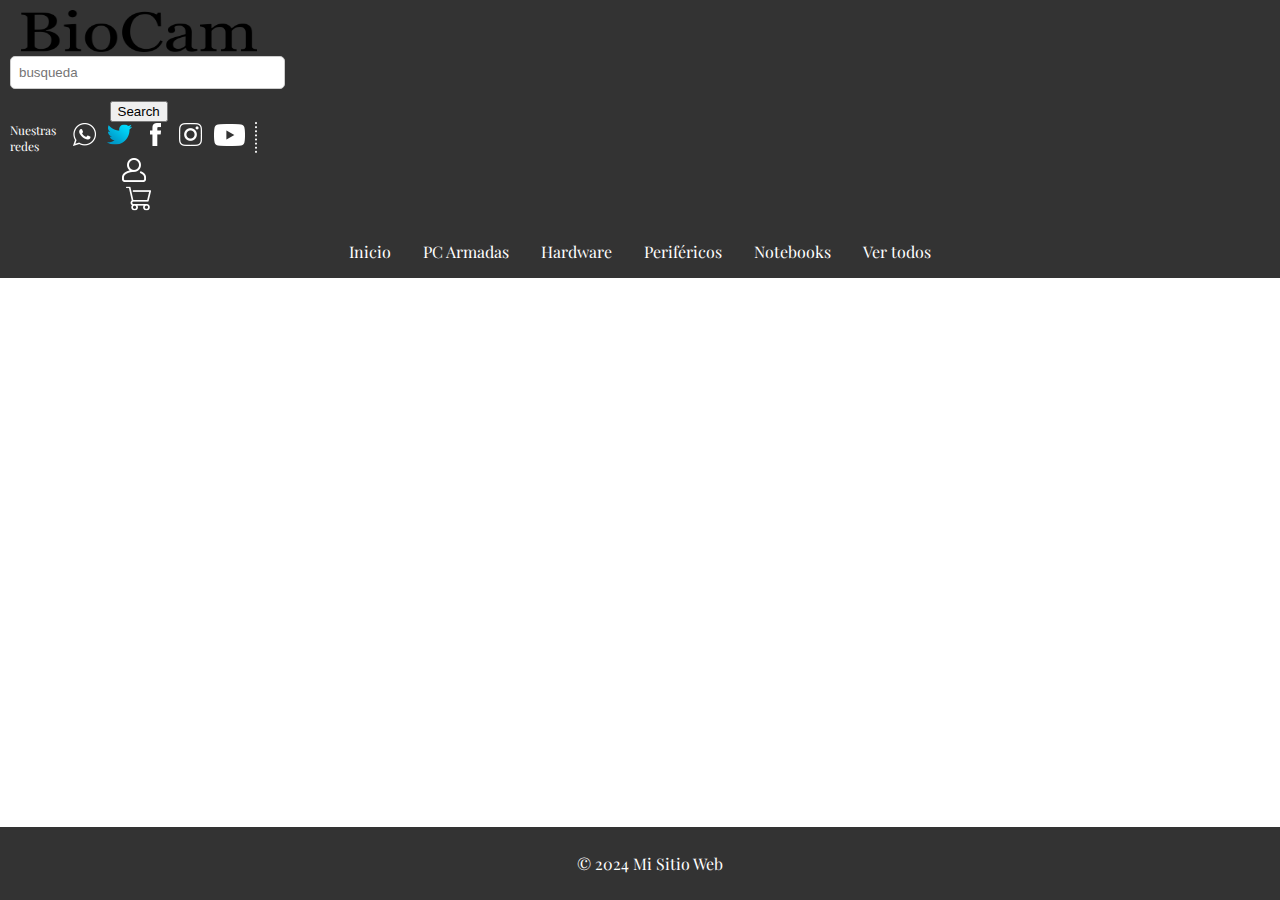
==== index.html @ 02efd2b5 "Merge branch 'main' into dev-dami" ====
<!DOCTYPE html>
<html lang="es">
<head>
    <meta charset="UTF-8">
    <meta name="viewport" content="width=device-width, initial-scale=1.0">
    <title>Inicio - Mi Sitio Web</title>
    <link rel="stylesheet" href="css/styles.css">
    <link rel="preconnect" href="https://fonts.googleapis.com">
    <link rel="preconnect" href="https://fonts.gstatic.com" crossorigin>
    <link href="https://fonts.googleapis.com/css2?family=Playfair+Display:ital,wght@0,400..900;1,400..900&display=swap" rel="stylesheet">
</head>
<body>
    <header id="mainheader">

        <div id="areas">
            <div id="area-logo">
                <a href="">
                    <img src="img/biocam_logo.png" alt="" width="236" height="42">
                </a>
            </div>
            <div id="area-search">
                <form action="">
                    <input type="text" name="searchinput" id="searchinput" placeholder="busqueda">
                    <button type="submit" id="btnsub">Search</button>
                </form>                
            </div>
            <div id="area-items">
                <div id="area-redes">
                    <div class="info">Nuestras redes</div>
                    <div class="btn-redes">
                        <a href="">
                            <img src="img/icn-nav-whatsapp.png" alt="">
                        </a>
                    </div>
                    <div class="btn-redes">
                        <a href="">
                            <img src="img/icn-nav-twitter.png" alt="">
                        </a>
                    </div>
                    <div class="btn-redes">
                        <a href="">
                            <img src="img/icn-nav-facebook.png" alt="">
                        </a>
                    </div>
                    <div class="btn-redes">
                        <a href="">
                            <img src="img/icn-nav-instagram.png" alt="">
                        </a>
                    </div>
                    <div class="btn-redes">
                        <a href="">
                            <img src="img/icn-nav-youtube.png" alt="">
                        </a>
                    </div>
                    <div class="btn-sep">
                        <img src="img/icn-nav-separador.png" alt="">
                    </div>
                </div>
                <div id="area-users">
                    <a href="">
                        <img src="img/icn-nav-user.png" alt="">
                    </a>
                </div>
                <div id="area-cart">
                    <a href="">
                        <img src="img/icn-nav-cart.png" alt="">
                    </a>
                </div>
            </div>
        </div>

    </header>

    <nav class="topnav">
        <li class="navItems"><a href="index.html">Inicio</a></li>
        <li class="navItems"><a href="/sitio/pc-armadas.html">PC Armadas</a></li>
        <li class="navItems"><a href="/sitio/hardware.html">Hardware</a></li>
        <li class="navItems"><a href="/sitio/perifericos.html">Periféricos</a></li>
        <li class="navItems"><a href="/sitio/notebooks.html">Notebooks</a></li>
        <li class="navItems"><a href="/sitio/ver-todos.html">Ver todos</a></li>
    </nav>

    <footer>
        <section>
            <p>&copy; 2024 Mi Sitio Web</p>
        </section>
    </footer>
    <script src="js/login.js" defer></script> <!-- Script para cargar el formulario de inicio de sesión -->
</body>
</html>
---- css/styles.css ----
/* Estilos generales */
body {
    font-family: 'Playfair Display', sans-serif;
    margin: 0;
    padding: 0;
    display: flex;
    flex-direction: column;
    min-height: 100vh;
}

/* Estilos navegacion */

.topnav {
    display: flex;
    background-color: #333;
    justify-content: center;
}

.navItems {
    list-style-type: none;
    padding: 1rem;    
}

.navItems:hover {
    background-color: #555;
}

.navItems a:link {
    color: #fff;
    text-decoration: none;
}

.navItems a:visited{
    color: #fff;
}

/* Estilos header */

#mainheader {
    display: flex;
    background-color: #333;
    color: #fff;
    padding: 10px;
    text-align: center;
}

header h1 {
    margin: 0;
}

nav ul {
    list-style-type: none;
    margin: 0;
    padding: 0;
    display: flex;
    justify-content: center;
    gap: 10px;
}

nav ul li {
    margin: 0;
}

nav ul li a {
    color: #fff;
    text-decoration: none;
}

main {
    display: flex;
    flex-direction: column;
    align-items: center;
    padding: 20px;
    text-align: center;
    flex: 1;
}

#loginForm {
    max-width: 400px;
    width: 100%;
    margin-top: 20px;
    padding: 20px;
    border: 1px solid #ccc;
    border-radius: 5px;
}

#area-redes {
    display: flex;
    justify-content: space-between;
    /* border: solid white 2px; */
}

#area-users {
    padding-right: 10px;
}

.info {
    font-size: 12px;
    width: 20%;
    text-align: left;
    padding: 0 5px 0 0;
}

.btn-redes {
    align-items: center;
    padding-right: 5px;
}

.btn-sep {
    padding-right: 10px;
}

/* Estilos footer */

footer {
    background-color: #333;
    color: #fff;
    text-align: center;
    padding: 10px;
    position: absolute;
    bottom: 0;
    width: 100%;
}

footer section {
    margin: 0 auto;
}

/* Estilos específicos para los formularios */
form {
    max-width: 500px;
    margin: 0 auto;
}

label {
    display: block;
    margin-bottom: 5px;
}

input[type="text"],
input[type="email"],
textarea {
    width: 100%;
    padding: 8px;
    margin-bottom: 10px;
    border: 1px solid #ccc;
    border-radius: 5px;
}

select {
    width: 100%;
    padding: 8px;
    margin-bottom: 10px;
    border: 1px solid #ccc;
    border-radius: 5px;
}

input[type="submit"] {
    background-color: #333;
    color: #fff;
    border: none;
    padding: 10px 20px;
    border-radius: 5px;
    cursor: pointer;
}

input[type="submit"]:hover {
    background-color: #555;
}

/* Media Queries */

/* Para tablets (max-width: 768px) */
@media (max-width: 768px) {
    nav ul {
        flex-direction: column;
        align-items: center;
    }

    nav ul li {
        margin-bottom: 10px;
    }

    footer section {
        float: none;
        text-align: center;
    }
}

/* Para dispositivos móviles (max-width: 480px) */
@media (max-width: 480px) {
    header h1 {
        font-size: 1.5em;
    }

    nav ul {
        flex-direction: column;
        align-items: center;
    }

    nav ul li {
        margin-bottom: 5px;
    }

    main {
        padding: 10px;
    }

    #loginForm {
        padding: 10px;
    }

    footer {
        padding: 5px;
    }
}

/* Para escritorios y pantallas más grandes (min-width: 769px) */
@media (min-width: 769px) {
    main {
        padding: 30px;
    }

    section {
        margin-bottom: 3rem;
    }
}
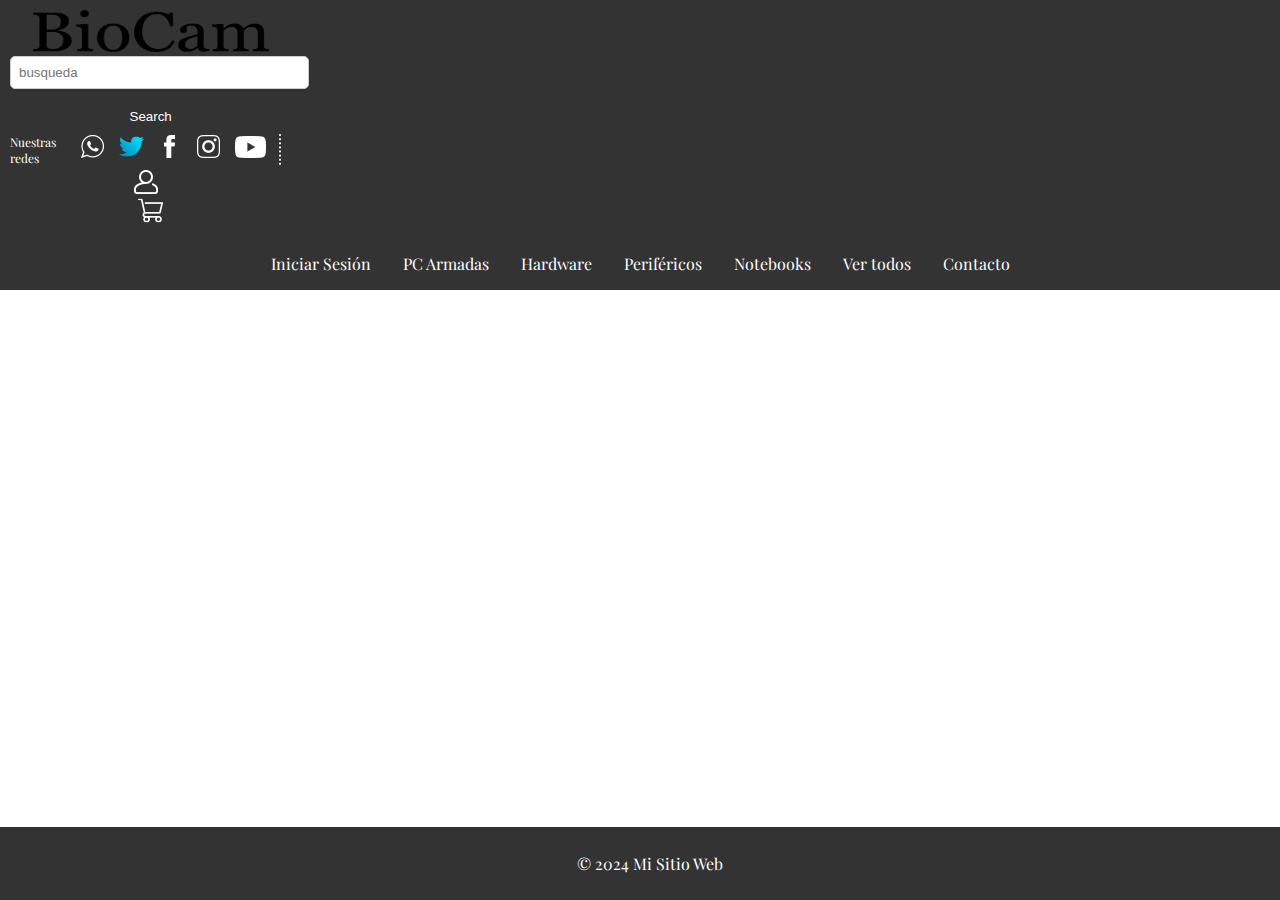
==== commit 704e41b7: "correcion de ruta relativas-DOM-modificacion depuntos de cortes" ====
--- a/index.html
+++ b/index.html
@@ -4,18 +4,17 @@
     <meta charset="UTF-8">
     <meta name="viewport" content="width=device-width, initial-scale=1.0">
     <title>Inicio - Mi Sitio Web</title>
-    <link rel="stylesheet" href="css/styles.css">
+    <link rel="stylesheet" href="./css/styles.css">
     <link rel="preconnect" href="https://fonts.googleapis.com">
     <link rel="preconnect" href="https://fonts.gstatic.com" crossorigin>
     <link href="https://fonts.googleapis.com/css2?family=Playfair+Display:ital,wght@0,400..900;1,400..900&display=swap" rel="stylesheet">
 </head>
 <body>
     <header id="mainheader">
-
         <div id="areas">
             <div id="area-logo">
                 <a href="">
-                    <img src="img/biocam_logo.png" alt="" width="236" height="42">
+                    <img src="./img/biocam_logo.png" alt="" width="236" height="42">
                 </a>
             </div>
             <div id="area-search">
@@ -29,55 +28,56 @@
                     <div class="info">Nuestras redes</div>
                     <div class="btn-redes">
                         <a href="">
-                            <img src="img/icn-nav-whatsapp.png" alt="">
+                            <img src="./img/icn-nav-whatsapp.png" alt="">
                         </a>
                     </div>
                     <div class="btn-redes">
                         <a href="">
-                            <img src="img/icn-nav-twitter.png" alt="">
+                            <img src="./img/icn-nav-twitter.png" alt="">
                         </a>
                     </div>
                     <div class="btn-redes">
                         <a href="">
-                            <img src="img/icn-nav-facebook.png" alt="">
+                            <img src="./img/icn-nav-facebook.png" alt="">
                         </a>
                     </div>
                     <div class="btn-redes">
                         <a href="">
-                            <img src="img/icn-nav-instagram.png" alt="">
+                            <img src="./img/icn-nav-instagram.png" alt="">
                         </a>
                     </div>
                     <div class="btn-redes">
                         <a href="">
-                            <img src="img/icn-nav-youtube.png" alt="">
+                            <img src="./img/icn-nav-youtube.png" alt="">
                         </a>
                     </div>
                     <div class="btn-sep">
-                        <img src="img/icn-nav-separador.png" alt="">
+                        <img src="./img/icn-nav-separador.png" alt="">
                     </div>
                 </div>
                 <div id="area-users">
                     <a href="">
-                        <img src="img/icn-nav-user.png" alt="">
+                        <img src="./img/icn-nav-user.png" alt="">
                     </a>
                 </div>
                 <div id="area-cart">
                     <a href="">
-                        <img src="img/icn-nav-cart.png" alt="">
+                        <img src="./img/icn-nav-cart.png" alt="">
                     </a>
                 </div>
             </div>
         </div>
-
     </header>
 
     <nav class="topnav">
-        <li class="navItems"><a href="index.html">Inicio</a></li>
-        <li class="navItems"><a href="/sitio/pc-armadas.html">PC Armadas</a></li>
-        <li class="navItems"><a href="/sitio/hardware.html">Hardware</a></li>
-        <li class="navItems"><a href="/sitio/perifericos.html">Periféricos</a></li>
-        <li class="navItems"><a href="/sitio/notebooks.html">Notebooks</a></li>
-        <li class="navItems"><a href="/sitio/ver-todos.html">Ver todos</a></li>
+        <!-- Agregando enlace a login.html -->
+        <li class="navItems"><a href="./login.html">Iniciar Sesión</a></li>
+        <li class="navItems"><a href="./sitio/pc-armadas.html">PC Armadas</a></li>
+        <li class="navItems"><a href="./sitio/hardware.html">Hardware</a></li>
+        <li class="navItems"><a href="./sitio/perifericos.html">Periféricos</a></li>
+        <li class="navItems"><a href="./sitio/notebooks.html">Notebooks</a></li>
+        <li class="navItems"><a href="./sitio/ver-todos.html">Ver todos</a></li>
+        <li class="navItems"><a href="./contact.html">Contacto</a></li>
     </nav>
 
     <footer>
@@ -85,6 +85,7 @@
             <p>&copy; 2024 Mi Sitio Web</p>
         </section>
     </footer>
-    <script src="js/login.js" defer></script> <!-- Script para cargar el formulario de inicio de sesión -->
+    <script src="./js/login.js" defer></script> <!-- Script para cargar el formulario de inicio de sesión -->
+    <script src="js/registro.js" defer></script> <!-- Script para cargar el formulario de registro -->
 </body>
 </html>
--- a/css/styles.css
+++ b/css/styles.css
@@ -127,101 +127,62 @@
 }
 
 /* Estilos específicos para los formularios */
+
 form {
-    max-width: 500px;
-    margin: 0 auto;
+    max-width: 500px; /* Ancho máximo del formulario */
+    margin: 0 auto; /* Centrar el formulario en la página */
 }
 
 label {
-    display: block;
-    margin-bottom: 5px;
+    display: block; /* Mostrar las etiquetas en una línea separada */
+    margin-bottom: 5px; /* Espacio entre etiquetas y campos de entrada */
 }
 
 input[type="text"],
 input[type="email"],
 textarea {
-    width: 100%;
-    padding: 8px;
-    margin-bottom: 10px;
-    border: 1px solid #ccc;
-    border-radius: 5px;
+    width: 100%; /* Ancho completo para campos de entrada de texto, correo electrónico y textarea */
+    padding: 8px; /* Relleno interno */
+    margin-bottom: 10px; /* Espacio entre campos de entrada */
+    border: 1px solid #ccc; /* Borde del campo de entrada */
+    border-radius: 5px; /* Bordes redondeados */
 }
 
 select {
-    width: 100%;
-    padding: 8px;
-    margin-bottom: 10px;
-    border: 1px solid #ccc;
-    border-radius: 5px;
+    width: 100%; /* Ancho completo para select */
+    padding: 8px; /* Relleno interno */
+    margin-bottom: 10px; /* Espacio entre campos de entrada */
+    border: 1px solid #ccc; /* Borde del campo de entrada */
+    border-radius: 5px; /* Bordes redondeados */
 }
 
-input[type="submit"] {
-    background-color: #333;
-    color: #fff;
-    border: none;
-    padding: 10px 20px;
-    border-radius: 5px;
-    cursor: pointer;
+input[type="submit"],
+button {
+    background-color: #333; /* Color de fondo del botón */
+    color: #fff; /* Color del texto del botón */
+    border: none; /* Sin borde */
+    padding: 10px 20px; /* Relleno interno del botón */
+    border-radius: 5px; /* Bordes redondeados */
+    cursor: pointer; /* Cambiar el cursor al pasar por encima */
 }
 
-input[type="submit"]:hover {
-    background-color: #555;
+input[type="submit"]:hover,
+button:hover {
+    background-color: #555; /* Cambio de color de fondo al pasar por encima */
 }
 
 /* Media Queries */
 
 /* Para tablets (max-width: 768px) */
 @media (max-width: 768px) {
-    nav ul {
-        flex-direction: column;
-        align-items: center;
-    }
-
-    nav ul li {
-        margin-bottom: 10px;
-    }
-
-    footer section {
-        float: none;
-        text-align: center;
+    .topnav {
+        display: none;
     }
 }
 
 /* Para dispositivos móviles (max-width: 480px) */
 @media (max-width: 480px) {
-    header h1 {
-        font-size: 1.5em;
-    }
-
-    nav ul {
-        flex-direction: column;
-        align-items: center;
-    }
-
-    nav ul li {
-        margin-bottom: 5px;
-    }
-
-    main {
-        padding: 10px;
-    }
-
-    #loginForm {
-        padding: 10px;
-    }
-
-    footer {
-        padding: 5px;
+    footer p {
+        font-size: 0.8em;
     }
 }
-
-/* Para escritorios y pantallas más grandes (min-width: 769px) */
-@media (min-width: 769px) {
-    main {
-        padding: 30px;
-    }
-
-    section {
-        margin-bottom: 3rem;
-    }
-}
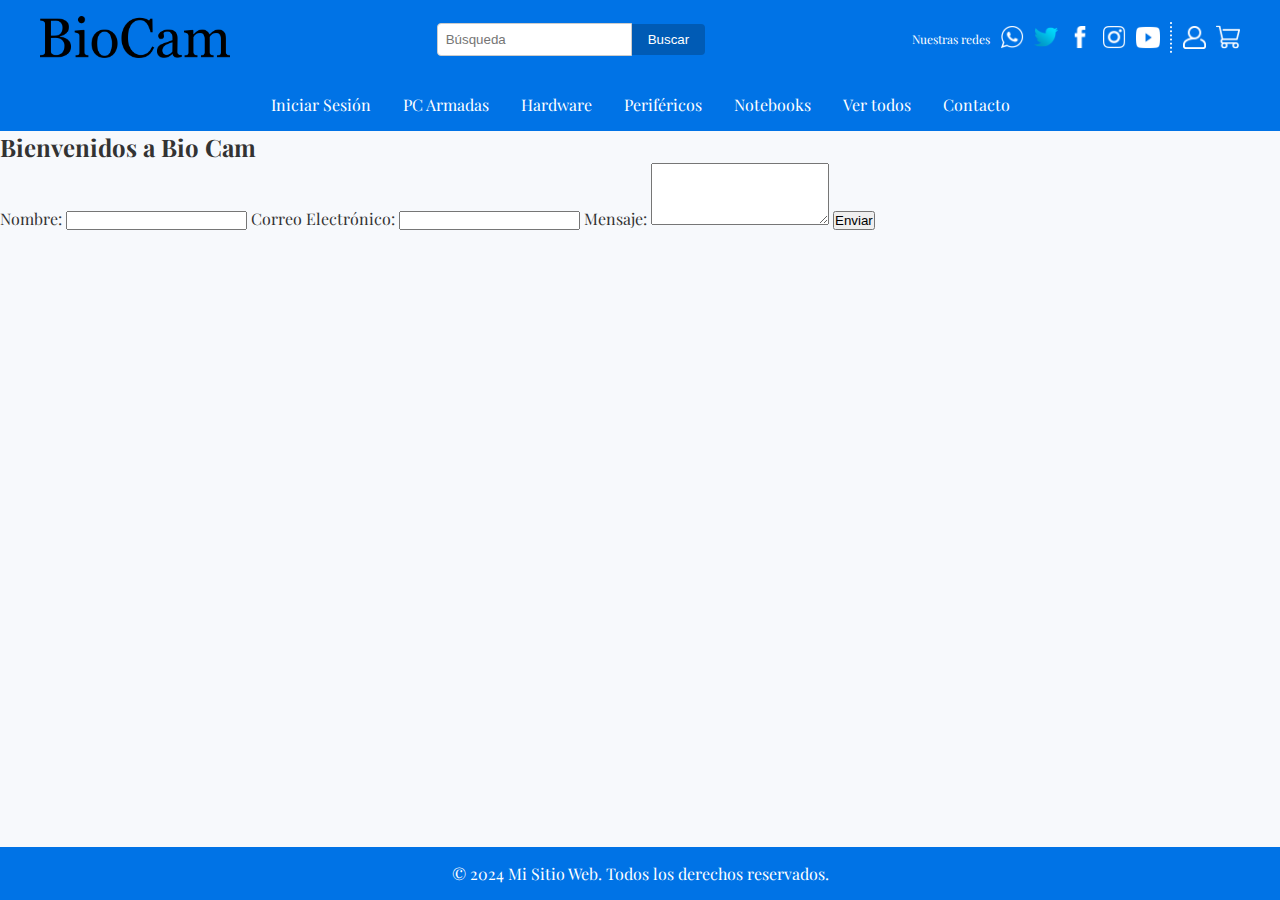
==== commit c0066426: "Correccion de desborde Modificacion de los Scripts" ====
--- a/index.html
+++ b/index.html
@@ -19,8 +19,8 @@
             </div>
             <div id="area-search">
                 <form action="">
-                    <input type="text" name="searchinput" id="searchinput" placeholder="busqueda">
-                    <button type="submit" id="btnsub">Search</button>
+                    <input type="text" name="searchinput" id="searchinput" placeholder="Búsqueda">
+                    <button type="submit" id="btnsub">Buscar</button>
                 </form>                
             </div>
             <div id="area-items">
@@ -70,22 +70,43 @@
     </header>
 
     <nav class="topnav">
-        <!-- Agregando enlace a login.html -->
-        <li class="navItems"><a href="./login.html">Iniciar Sesión</a></li>
-        <li class="navItems"><a href="./sitio/pc-armadas.html">PC Armadas</a></li>
-        <li class="navItems"><a href="./sitio/hardware.html">Hardware</a></li>
-        <li class="navItems"><a href="./sitio/perifericos.html">Periféricos</a></li>
-        <li class="navItems"><a href="./sitio/notebooks.html">Notebooks</a></li>
-        <li class="navItems"><a href="./sitio/ver-todos.html">Ver todos</a></li>
-        <li class="navItems"><a href="./contact.html">Contacto</a></li>
+        <ul>
+            <li class="navItems"><a href="./login.html">Iniciar Sesión</a></li>
+            <li class="navItems"><a href="./sitio/pc-armadas.html">PC Armadas</a></li>
+            <li class="navItems"><a href="./sitio/hardware.html">Hardware</a></li>
+            <li class="navItems"><a href="./sitio/perifericos.html">Periféricos</a></li>
+            <li class="navItems"><a href="./sitio/notebooks.html">Notebooks</a></li>
+            <li class="navItems"><a href="./sitio/ver-todos.html">Ver todos</a></li>
+            <li class="navItems"><a href="./contact.html">Contacto</a></li>
+        </ul>
     </nav>
+
+    <main>
+        <div class="container">
+            <h2>Bienvenidos a Bio Cam</h2>
+
+            <form id="contactForm">
+                <label for="name">Nombre:</label>
+                <input type="text" id="name" name="name" required>
+
+                <label for="email">Correo Electrónico:</label>
+                <input type="email" id="email" name="email" required>
+
+                <label for="message">Mensaje:</label>
+                <textarea id="message" name="message" rows="4" required></textarea>
+
+                <input type="submit" value="Enviar">
+            </form>
+        </div>
+    </main>
 
     <footer>
         <section>
-            <p>&copy; 2024 Mi Sitio Web</p>
+            <p>&copy; 2024 Mi Sitio Web. Todos los derechos reservados.</p>
         </section>
     </footer>
-    <script src="./js/login.js" defer></script> <!-- Script para cargar el formulario de inicio de sesión -->
-    <script src="js/registro.js" defer></script> <!-- Script para cargar el formulario de registro -->
+
+    <script src="./js/login.js" defer></script>
+    <script src="./js/registro.js" defer></script>
 </body>
 </html>
--- a/css/styles.css
+++ b/css/styles.css
@@ -1,4 +1,10 @@
 /* Estilos generales */
+* {
+    box-sizing: border-box;
+    margin: 0;
+    padding: 0;
+}
+
 body {
     font-family: 'Playfair Display', sans-serif;
     margin: 0;
@@ -6,183 +12,223 @@
     display: flex;
     flex-direction: column;
     min-height: 100vh;
+    background-color: #f7f9fc;
+    color: #333;
 }
 
 /* Estilos navegacion */
-
 .topnav {
-    display: flex;
-    background-color: #333;
+    background-color: #0073e6;
+    display: flex;
     justify-content: center;
 }
 
-.navItems {
-    list-style-type: none;
-    padding: 1rem;    
-}
-
-.navItems:hover {
-    background-color: #555;
-}
-
-.navItems a:link {
-    color: #fff;
-    text-decoration: none;
-}
-
-.navItems a:visited{
-    color: #fff;
-}
-
-/* Estilos header */
-
-#mainheader {
-    display: flex;
-    background-color: #333;
-    color: #fff;
-    padding: 10px;
-    text-align: center;
-}
-
-header h1 {
-    margin: 0;
-}
-
-nav ul {
-    list-style-type: none;
+.topnav ul {
+    display: flex;
+    list-style: none;
     margin: 0;
     padding: 0;
-    display: flex;
-    justify-content: center;
-    gap: 10px;
-}
-
-nav ul li {
-    margin: 0;
-}
-
-nav ul li a {
-    color: #fff;
+}
+
+.navItems {
+    padding: 1rem;
+}
+
+.navItems a {
+    color: white;
     text-decoration: none;
 }
 
-main {
-    display: flex;
-    flex-direction: column;
-    align-items: center;
-    padding: 20px;
+.navItems a:hover {
+    background-color: #005bb5;
+    border-radius: 4px;
+    padding: 0.5rem 1rem;
+}
+
+/* Estilos header */
+#mainheader {
+    background-color: #0073e6;
+    color: white;
+    padding: 1rem 0;
     text-align: center;
-    flex: 1;
-}
-
-#loginForm {
-    max-width: 400px;
-    width: 100%;
-    margin-top: 20px;
-    padding: 20px;
+}
+
+#areas {
+    display: flex;
+    justify-content: space-between;
+    align-items: center;
+    max-width: 1200px;
+    margin: 0 auto;
+    width: 100%;
+}
+
+#area-logo img {
+    width: 100%;
+    max-width: 236px;
+}
+
+#area-search form {
+    display: flex;
+    align-items: center;
+}
+
+#searchinput {
+    padding: 0.5rem;
     border: 1px solid #ccc;
-    border-radius: 5px;
+    border-radius: 4px 0 0 4px;
+}
+
+#btnsub {
+    padding: 0.5rem 1rem;
+    background-color: #005bb5;
+    color: white;
+    border: none;
+    border-radius: 0 4px 4px 0;
+    cursor: pointer;
+}
+
+#area-items {
+    display: flex;
+    align-items: center;
 }
 
 #area-redes {
     display: flex;
-    justify-content: space-between;
-    /* border: solid white 2px; */
-}
-
-#area-users {
-    padding-right: 10px;
+    align-items: center;
 }
 
 .info {
     font-size: 12px;
-    width: 20%;
-    text-align: left;
-    padding: 0 5px 0 0;
-}
-
-.btn-redes {
-    align-items: center;
-    padding-right: 5px;
-}
-
-.btn-sep {
-    padding-right: 10px;
+    margin-right: 10px;
+}
+
+.btn-redes img {
+    width: 24px;
+    height: 24px;
+    margin-right: 10px;
+}
+
+#area-users img, #area-cart img {
+    width: 24px;
+    height: 24px;
+    margin-left: 10px;
+}
+
+/* Estilos del formulario de inicio de sesión */
+.reg-form {
+    max-width: 500px;
+    width: 100%;
+    margin: 2rem auto;
+    padding: 2rem;
+    background-color: white;
+    border: 1px solid #ddd;
+    border-radius: 8px;
+    box-shadow: 0 2px 4px rgba(0, 0, 0, 0.1);
+}
+
+.reg-form h2 {
+    margin-bottom: 1rem;
+    color: #333;
+}
+
+.reg-form p {
+    margin-bottom: 1rem;
+}
+
+.reg-form label {
+    display: block;
+    margin-bottom: 0.5rem;
+    font-weight: bold;
+}
+
+.text-input {
+    width: 100%;
+    padding: 0.75rem;
+    margin-bottom: 1rem;
+    border: 1px solid #ccc;
+    border-radius: 4px;
+}
+
+.remember {
+    display: flex;
+    align-items: center;
+    margin-bottom: 1rem;
+}
+
+.remember input {
+    margin-right: 0.5rem;
+}
+
+.sign-in-btn {
+    text-align: center;
+}
+
+.button-primary {
+    width: 100%;
+    padding: 0.75rem;
+    background-color: #0073e6;
+    border: none;
+    border-radius: 4px;
+    color: white;
+    font-size: 1rem;
+    cursor: pointer;
+}
+
+.button-primary:hover {
+    background-color: #005bb5;
+}
+
+.sign_in_links {
+    display: flex;
+    justify-content: space-between;
+    margin-top: 1rem;
+}
+
+.sign_in_links .note {
+    font-size: 0.875rem;
+}
+
+.sign_in_links a {
+    color: #0073e6;
+    text-decoration: none;
+}
+
+.sign_in_links a:hover {
+    text-decoration: underline;
 }
 
 /* Estilos footer */
-
 footer {
-    background-color: #333;
-    color: #fff;
+    background-color: #0073e6;
+    color: white;
     text-align: center;
-    padding: 10px;
-    position: absolute;
-    bottom: 0;
-    width: 100%;
+    padding: 1rem 0;
+    margin-top: auto;
 }
 
 footer section {
+    max-width: 1200px;
     margin: 0 auto;
 }
 
-/* Estilos específicos para los formularios */
-
-form {
-    max-width: 500px; /* Ancho máximo del formulario */
-    margin: 0 auto; /* Centrar el formulario en la página */
-}
-
-label {
-    display: block; /* Mostrar las etiquetas en una línea separada */
-    margin-bottom: 5px; /* Espacio entre etiquetas y campos de entrada */
-}
-
-input[type="text"],
-input[type="email"],
-textarea {
-    width: 100%; /* Ancho completo para campos de entrada de texto, correo electrónico y textarea */
-    padding: 8px; /* Relleno interno */
-    margin-bottom: 10px; /* Espacio entre campos de entrada */
-    border: 1px solid #ccc; /* Borde del campo de entrada */
-    border-radius: 5px; /* Bordes redondeados */
-}
-
-select {
-    width: 100%; /* Ancho completo para select */
-    padding: 8px; /* Relleno interno */
-    margin-bottom: 10px; /* Espacio entre campos de entrada */
-    border: 1px solid #ccc; /* Borde del campo de entrada */
-    border-radius: 5px; /* Bordes redondeados */
-}
-
-input[type="submit"],
-button {
-    background-color: #333; /* Color de fondo del botón */
-    color: #fff; /* Color del texto del botón */
-    border: none; /* Sin borde */
-    padding: 10px 20px; /* Relleno interno del botón */
-    border-radius: 5px; /* Bordes redondeados */
-    cursor: pointer; /* Cambiar el cursor al pasar por encima */
-}
-
-input[type="submit"]:hover,
-button:hover {
-    background-color: #555; /* Cambio de color de fondo al pasar por encima */
-}
-
 /* Media Queries */
-
-/* Para tablets (max-width: 768px) */
 @media (max-width: 768px) {
-    .topnav {
-        display: none;
-    }
-}
-
-/* Para dispositivos móviles (max-width: 480px) */
+    .topnav ul {
+        flex-direction: column;
+    }
+
+    #areas {
+        flex-direction: column;
+        text-align: center;
+    }
+
+    #area-items {
+        margin-top: 1rem;
+    }
+}
+
 @media (max-width: 480px) {
     footer p {
-        font-size: 0.8em;
-    }
-}
+        font-size: 0.8rem;
+    }
+}
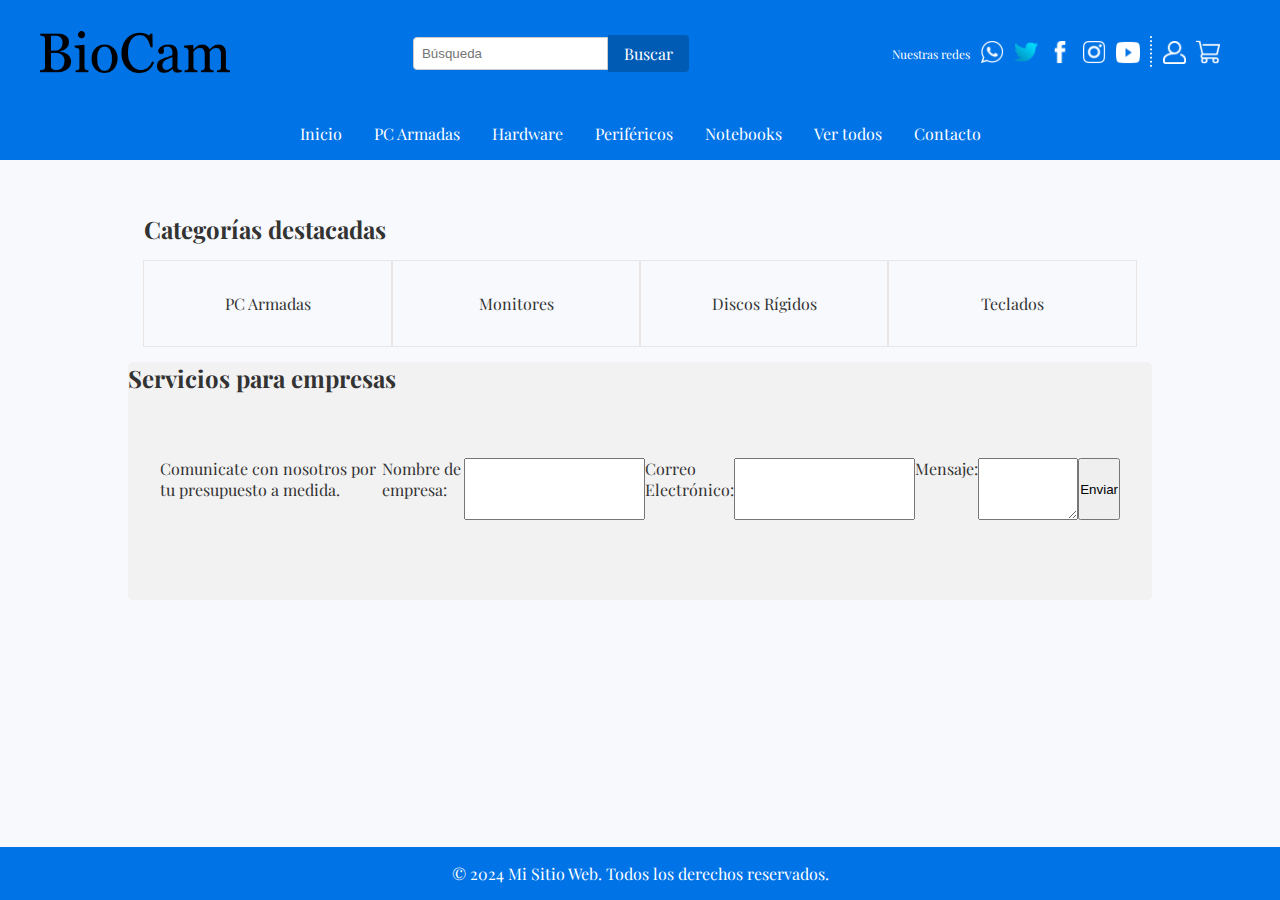
==== commit a33b9f04: "se agrego dropdown, arreglo nav y modifico form index" ====
--- a/index.html
+++ b/index.html
@@ -1,112 +1,205 @@
 <!DOCTYPE html>
 <html lang="es">
-<head>
-    <meta charset="UTF-8">
-    <meta name="viewport" content="width=device-width, initial-scale=1.0">
+  <head>
+    <meta charset="UTF-8" />
+    <meta name="viewport" content="width=device-width, initial-scale=1.0" />
     <title>Inicio - Mi Sitio Web</title>
-    <link rel="stylesheet" href="./css/styles.css">
-    <link rel="preconnect" href="https://fonts.googleapis.com">
-    <link rel="preconnect" href="https://fonts.gstatic.com" crossorigin>
-    <link href="https://fonts.googleapis.com/css2?family=Playfair+Display:ital,wght@0,400..900;1,400..900&display=swap" rel="stylesheet">
-</head>
-<body>
+    <link rel="stylesheet" href="./css/styles.css" />
+    <link rel="preconnect" href="https://fonts.googleapis.com" />
+    <link rel="preconnect" href="https://fonts.gstatic.com" crossorigin />
+    <link
+      href="https://fonts.googleapis.com/css2?family=Playfair+Display:ital,wght@0,400..900;1,400..900&display=swap"
+      rel="stylesheet"
+    />
+    <script
+      src="https://kit.fontawesome.com/276d8ed360.js"
+      crossorigin="anonymous"
+    ></script>
+  </head>
+  <body>
     <header id="mainheader">
-        <div id="areas">
-            <div id="area-logo">
-                <a href="">
-                    <img src="./img/biocam_logo.png" alt="" width="236" height="42">
-                </a>
-            </div>
-            <div id="area-search">
-                <form action="">
-                    <input type="text" name="searchinput" id="searchinput" placeholder="Búsqueda">
-                    <button type="submit" id="btnsub">Buscar</button>
-                </form>                
-            </div>
-            <div id="area-items">
-                <div id="area-redes">
-                    <div class="info">Nuestras redes</div>
-                    <div class="btn-redes">
-                        <a href="">
-                            <img src="./img/icn-nav-whatsapp.png" alt="">
-                        </a>
-                    </div>
-                    <div class="btn-redes">
-                        <a href="">
-                            <img src="./img/icn-nav-twitter.png" alt="">
-                        </a>
-                    </div>
-                    <div class="btn-redes">
-                        <a href="">
-                            <img src="./img/icn-nav-facebook.png" alt="">
-                        </a>
-                    </div>
-                    <div class="btn-redes">
-                        <a href="">
-                            <img src="./img/icn-nav-instagram.png" alt="">
-                        </a>
-                    </div>
-                    <div class="btn-redes">
-                        <a href="">
-                            <img src="./img/icn-nav-youtube.png" alt="">
-                        </a>
-                    </div>
-                    <div class="btn-sep">
-                        <img src="./img/icn-nav-separador.png" alt="">
-                    </div>
-                </div>
-                <div id="area-users">
-                    <a href="">
-                        <img src="./img/icn-nav-user.png" alt="">
-                    </a>
-                </div>
-                <div id="area-cart">
-                    <a href="">
-                        <img src="./img/icn-nav-cart.png" alt="">
-                    </a>
-                </div>
-            </div>
-        </div>
+      <div id="areas">
+        <div id="area-logo">
+          <a href="index.html">
+            <img src="./img/biocam_logo.png" alt="" width="236" height="42" />
+          </a>
+        </div>
+        <div id="area-search">
+          <form action="">
+            <input
+              type="text"
+              name="searchinput"
+              id="searchinput"
+              placeholder="Búsqueda"
+            />
+            <div type="submit" id="btnsub">Buscar</div>
+          </form>
+        </div>
+        <div id="area-items">
+          <div id="area-redes">
+            <div class="info">Nuestras redes</div>
+            <div class="btn-redes">
+              <a href="">
+                <img src="./img/icn-nav-whatsapp.png" alt="" />
+              </a>
+            </div>
+            <div class="btn-redes">
+              <a href="">
+                <img src="./img/icn-nav-twitter.png" alt="" />
+              </a>
+            </div>
+            <div class="btn-redes">
+              <a href="">
+                <img src="./img/icn-nav-facebook.png" alt="" />
+              </a>
+            </div>
+            <div class="btn-redes">
+              <a href="">
+                <img src="./img/icn-nav-instagram.png" alt="" />
+              </a>
+            </div>
+            <div class="btn-redes">
+              <a href="">
+                <img src="./img/icn-nav-youtube.png" alt="" />
+              </a>
+            </div>
+            <div class="btn-sep">
+              <img src="./img/icn-nav-separador.png" alt="" />
+            </div>
+          </div>
+          <div id="area-users">
+            <a href="">
+              <img src="./img/icn-nav-user.png" alt="" />
+            </a>
+            <div class="dropdown-content">
+              <a href="login.html">Iniciar Sesión</a>
+            </div>
+          </div>
+          <div id="area-cart">
+            <a href="">
+              <img src="./img/icn-nav-cart.png" alt="" />
+            </a>
+          </div>
+        </div>
+      </div>
     </header>
 
-    <nav class="topnav">
-        <ul>
-            <li class="navItems"><a href="./login.html">Iniciar Sesión</a></li>
-            <li class="navItems"><a href="./sitio/pc-armadas.html">PC Armadas</a></li>
-            <li class="navItems"><a href="./sitio/hardware.html">Hardware</a></li>
-            <li class="navItems"><a href="./sitio/perifericos.html">Periféricos</a></li>
-            <li class="navItems"><a href="./sitio/notebooks.html">Notebooks</a></li>
-            <li class="navItems"><a href="./sitio/ver-todos.html">Ver todos</a></li>
-            <li class="navItems"><a href="./contact.html">Contacto</a></li>
-        </ul>
+    <nav id="topnav">
+      <div class="navItems">
+        <a href="index.html">Inicio</a>
+      </div>
+
+      <div class="navItems">
+        <a href="sitio/pc-armadas.html">PC Armadas</a>
+        <div class="dropdown-content">
+          <a href="">PC Gamer</a>
+          <a href="">PC Oficina</a>
+          <a href="">PC Workstation</a>
+        </div>
+      </div>
+
+      <div class="navItems">
+        <a href="sitio/hardware.html">Hardware</a>
+        <div class="dropdown-content">
+          <a href="">Placas de Video</a>
+          <a href="">Componentes</a>
+          <a href="">Almacenamiento</a>
+          <a href="">Memorias RAM</a>
+          <a href="">Procesadores</a>
+        </div>
+      </div>
+
+      <div class="navItems">
+        <a href="sitio/perifericos.html">Periféricos</a>
+        <div class="dropdown-content">
+          <a href="">Auriculares</a>
+          <a href="">Teclados y Mouses</a>
+          <a href="">Streaming</a>
+          <a href="">Accesorios</a>
+          <a href="">Otros</a>
+        </div>
+      </div>
+
+      <div class="navItems">
+        <a href="sitio/notebooks.html">Notebooks</a>
+        <div class="dropdown-content">
+          <a href="">Netbooks</a>
+          <a href="">Notebooks</a>
+          <a href="">Macbook</a>
+        </div>
+      </div>
+
+      <div class="navItems">
+        <a href="sitio/ver-todos.html">Ver todos</a>
+      </div>
+
+      <div class="navItems">
+        <a href="contact.html"> Contacto</a>
+      </div>
     </nav>
 
+    <section class="setup-img">
+      <img src="/img/168.png" alt="" />
+    </section>
+
+    <div id="row">
+      <h2 id="header-cat">Categorías destacadas</h2>
+      <div class="column">
+        <div class="card">
+          <a href=""><i class="fa-solid fa-computer"></i></a>
+          <div class="card-text">PC Armadas</div>
+        </div>
+      </div>
+
+      <div class="column">
+        <div class="card">
+          <a href=""><i class="fa-solid fa-display"></i></a>
+          <div class="card-text">Monitores</div>
+        </div>
+      </div>
+
+      <div class="column">
+        <div class="card">
+          <a href=""><i class="fa-solid fa-hard-drive"></i></a>
+          <div class="card-text">Discos Rígidos</div>
+        </div>
+      </div>
+
+      <div class="column">
+        <div class="card">
+          <a href=""><i class="fa-solid fa-keyboard"></i></a>
+          <div class="card-text">Teclados</div>
+        </div>
+      </div>
+    </div>
+
     <main>
-        <div class="container">
-            <h2>Bienvenidos a Bio Cam</h2>
-
-            <form id="contactForm">
-                <label for="name">Nombre:</label>
-                <input type="text" id="name" name="name" required>
-
-                <label for="email">Correo Electrónico:</label>
-                <input type="email" id="email" name="email" required>
-
-                <label for="message">Mensaje:</label>
-                <textarea id="message" name="message" rows="4" required></textarea>
-
-                <input type="submit" value="Enviar">
-            </form>
-        </div>
+      <div class="container">
+        <h2>Servicios para empresas</h2>
+
+        <form id="contactForm">
+          <p>Comunicate con nosotros por tu presupuesto a medida.</p>
+          <label for="name">Nombre de empresa:</label>
+          <input type="text" id="name" name="name" required />
+
+          <label for="email">Correo Electrónico:</label>
+          <input type="email" id="email" name="email" required />
+
+          <label for="message">Mensaje:</label>
+          <textarea id="message" name="message" rows="4" required></textarea>
+
+          <input type="submit" value="Enviar" />
+        </form>
+      </div>
     </main>
 
     <footer>
-        <section>
-            <p>&copy; 2024 Mi Sitio Web. Todos los derechos reservados.</p>
-        </section>
+      <section>
+        <p>&copy; 2024 Mi Sitio Web. Todos los derechos reservados.</p>
+      </section>
     </footer>
 
     <script src="./js/login.js" defer></script>
     <script src="./js/registro.js" defer></script>
-</body>
+  </body>
 </html>
--- a/css/styles.css
+++ b/css/styles.css
@@ -17,21 +17,19 @@
 }
 
 /* Estilos navegacion */
-.topnav {
+#topnav {
     background-color: #0073e6;
     display: flex;
     justify-content: center;
-}
-
-.topnav ul {
-    display: flex;
-    list-style: none;
     margin: 0;
     padding: 0;
+    position: relative;
 }
 
 .navItems {
     padding: 1rem;
+    position: relative;
+    display: inline-block;
 }
 
 .navItems a {
@@ -39,10 +37,44 @@
     text-decoration: none;
 }
 
-.navItems a:hover {
+.navItems:hover {
     background-color: #005bb5;
-    border-radius: 4px;
-    padding: 0.5rem 1rem;
+    /* border-radius: 4px;
+    padding: 0.5rem 1rem; */
+}
+
+/* Estilos dropdown */
+
+.dropdown-content {
+    display: none;
+    position: absolute;
+    background-color: #0073e6;
+    min-width: 160px;
+    z-index: 1;
+}
+
+.dropdown-content a {
+    display: block;
+    padding: 12px 16px;
+    text-decoration: none;
+}
+
+.dropdown-content a:hover {
+    background-color: #005bb5;
+}
+
+.navItems:hover .dropdown-content{
+    display: block;
+}
+
+#area-users:hover .dropdown-content {
+    display: block;
+    background-color: #0073e6;
+    border: solid white 1px;
+}
+
+#area-users a:visited{
+    color: white;
 }
 
 /* Estilos header */
@@ -51,6 +83,8 @@
     color: white;
     padding: 1rem 0;
     text-align: center;
+    /* justify-content: center;
+    position: relative; */
 }
 
 #areas {
@@ -90,6 +124,9 @@
 #area-items {
     display: flex;
     align-items: center;
+    padding: 20px;
+    text-align: center;
+    /* flex: 1; */
 }
 
 #area-redes {
@@ -131,6 +168,75 @@
     color: #333;
 }
 
+/* Estilos imagen index */
+
+.setup-img {
+    max-width: 100%;
+    overflow: hidden;
+    margin: 0 auto;
+}
+
+/* Estilos categorías destacadas */
+
+#row {
+    display: inline-block;
+    width: 80%;
+    margin: 0 auto;
+    justify-content: center;
+    padding: 1rem;
+}
+
+.column {
+    float: left;
+    width: 25%;
+    padding: 0 auto;
+    outline: 1px solid #eae6e6;
+}
+
+.card {
+    display: block;
+    justify-content: center;
+    text-align: center;
+    padding: 2rem;
+}
+
+.card a i {
+    font-size: 2rem;
+}
+
+.column:hover {
+    box-shadow: 0 4px 8px 0 rgba(0, 0, 0, 0.2);
+}
+
+.card-text {
+    font-size: 1rem;
+}
+
+#header-cat {
+    margin: 1rem auto;
+}
+
+/* Estilos formulario index */
+
+.container {
+    display: block;
+    width: 80%;
+    margin: 0 auto;
+    justify-content: center;
+    padding-bottom: 1rem;
+    border-radius: 5px;
+    background-color: #f2f2f2;
+}
+
+#contactForm {
+    /* width: 100%; */
+    display: flex;
+    justify-content: space-between;
+    margin: 2rem auto;
+    padding: 2rem;
+}
+
+/* Estilos específicos para los formularios */
 .reg-form p {
     margin-bottom: 1rem;
 }
@@ -213,7 +319,7 @@
 
 /* Media Queries */
 @media (max-width: 768px) {
-    .topnav ul {
+    #topnav {
         flex-direction: column;
     }
 
@@ -222,8 +328,15 @@
         text-align: center;
     }
 
+    #row {
+        flex-direction: column;
+    }
+
     #area-items {
         margin-top: 1rem;
+    }
+    #contactForm{
+        flex-direction: column;
     }
 }
 
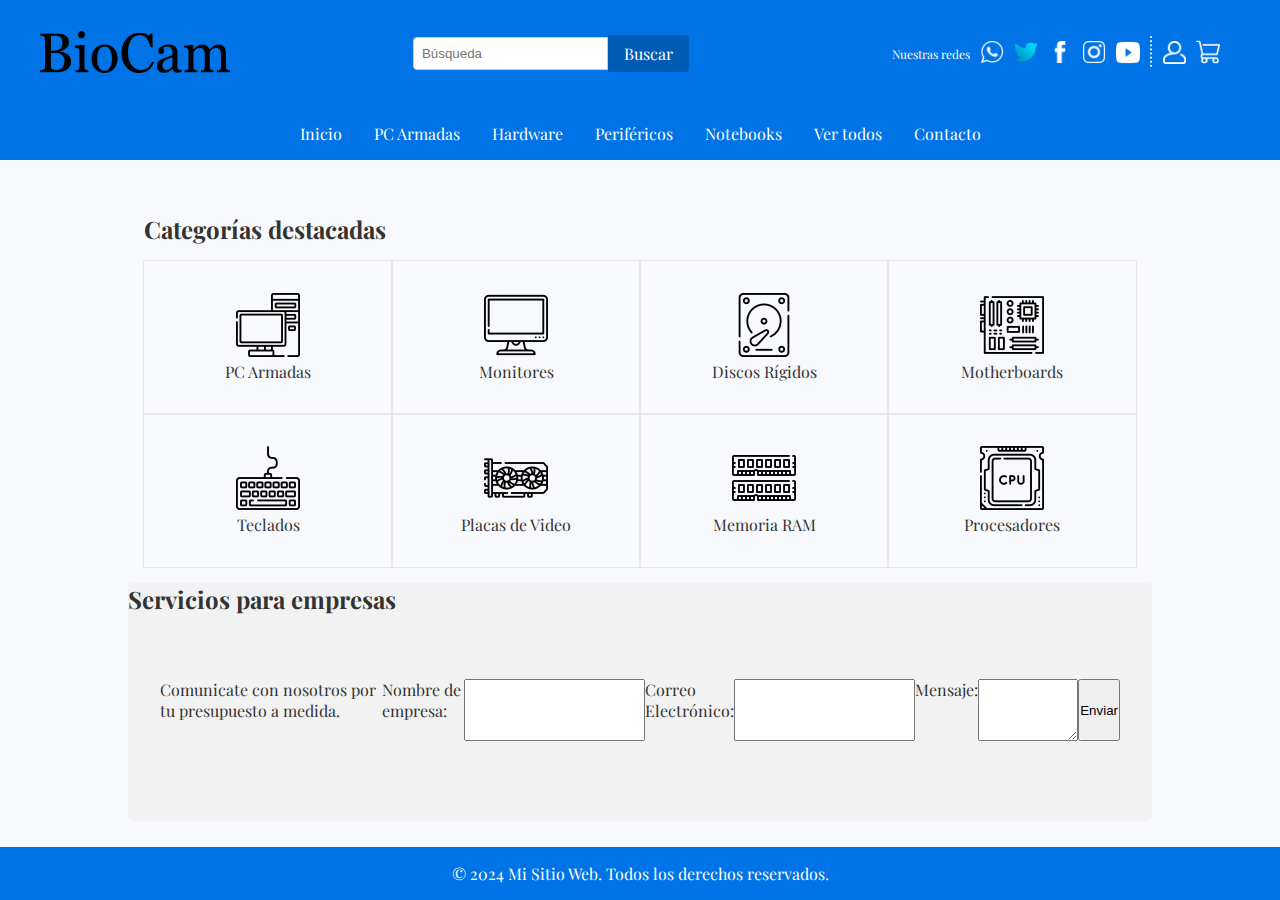
==== commit 6320a1c7: "se refactoreo el codigo, se agregaron categorias e iconos nuevos" ====
--- a/index.html
+++ b/index.html
@@ -1,205 +1,225 @@
 <!DOCTYPE html>
 <html lang="es">
-  <head>
-    <meta charset="UTF-8" />
-    <meta name="viewport" content="width=device-width, initial-scale=1.0" />
+<head>
+    <meta charset="UTF-8"/>
+    <meta name="viewport" content="width=device-width, initial-scale=1.0"/>
     <title>Inicio - Mi Sitio Web</title>
-    <link rel="stylesheet" href="./css/styles.css" />
-    <link rel="preconnect" href="https://fonts.googleapis.com" />
-    <link rel="preconnect" href="https://fonts.gstatic.com" crossorigin />
+    <link rel="stylesheet" href="./css/styles.css"/>
+    <link rel="preconnect" href="https://fonts.googleapis.com"/>
+    <link rel="preconnect" href="https://fonts.gstatic.com" crossorigin/>
     <link
-      href="https://fonts.googleapis.com/css2?family=Playfair+Display:ital,wght@0,400..900;1,400..900&display=swap"
-      rel="stylesheet"
+            href="https://fonts.googleapis.com/css2?family=Playfair+Display:ital,wght@0,400..900;1,400..900&display=swap"
+            rel="stylesheet"
     />
     <script
-      src="https://kit.fontawesome.com/276d8ed360.js"
-      crossorigin="anonymous"
+            src="https://kit.fontawesome.com/276d8ed360.js"
+            crossorigin="anonymous"
     ></script>
-  </head>
-  <body>
-    <header id="mainheader">
-      <div id="areas">
+</head>
+<body>
+<header id="mainheader">
+    <div id="areas">
         <div id="area-logo">
-          <a href="index.html">
-            <img src="./img/biocam_logo.png" alt="" width="236" height="42" />
-          </a>
+            <a href="index.html">
+                <img src="./img/biocam_logo.png" alt="" width="236" height="42"/>
+            </a>
         </div>
         <div id="area-search">
-          <form action="">
-            <input
-              type="text"
-              name="searchinput"
-              id="searchinput"
-              placeholder="Búsqueda"
-            />
-            <div type="submit" id="btnsub">Buscar</div>
-          </form>
+            <form action="">
+                <input
+                        type="text"
+                        name="searchinput"
+                        id="searchinput"
+                        placeholder="Búsqueda"
+                />
+                <div type="submit" id="btnsub">Buscar</div>
+            </form>
         </div>
         <div id="area-items">
-          <div id="area-redes">
-            <div class="info">Nuestras redes</div>
-            <div class="btn-redes">
-              <a href="">
-                <img src="./img/icn-nav-whatsapp.png" alt="" />
-              </a>
+            <div id="area-redes">
+                <div class="info">Nuestras redes</div>
+                <div class="btn-redes">
+                    <a href="">
+                        <img src="./img/icn-nav-whatsapp.png" alt=""/>
+                    </a>
+                </div>
+                <div class="btn-redes">
+                    <a href="">
+                        <img src="./img/icn-nav-twitter.png" alt=""/>
+                    </a>
+                </div>
+                <div class="btn-redes">
+                    <a href="">
+                        <img src="./img/icn-nav-facebook.png" alt=""/>
+                    </a>
+                </div>
+                <div class="btn-redes">
+                    <a href="">
+                        <img src="./img/icn-nav-instagram.png" alt=""/>
+                    </a>
+                </div>
+                <div class="btn-redes">
+                    <a href="">
+                        <img src="./img/icn-nav-youtube.png" alt=""/>
+                    </a>
+                </div>
+                <div class="btn-sep">
+                    <img src="./img/icn-nav-separador.png" alt=""/>
+                </div>
             </div>
-            <div class="btn-redes">
-              <a href="">
-                <img src="./img/icn-nav-twitter.png" alt="" />
-              </a>
+            <div id="area-users">
+                <a href="">
+                    <img src="./img/icn-nav-user.png" alt=""/>
+                </a>
+                <div class="dropdown-content">
+                    <a href="login.html">Iniciar Sesión</a>
+                </div>
             </div>
-            <div class="btn-redes">
-              <a href="">
-                <img src="./img/icn-nav-facebook.png" alt="" />
-              </a>
+            <div id="area-cart">
+                <a href="">
+                    <img src="./img/icn-nav-cart.png" alt=""/>
+                </a>
             </div>
-            <div class="btn-redes">
-              <a href="">
-                <img src="./img/icn-nav-instagram.png" alt="" />
-              </a>
-            </div>
-            <div class="btn-redes">
-              <a href="">
-                <img src="./img/icn-nav-youtube.png" alt="" />
-              </a>
-            </div>
-            <div class="btn-sep">
-              <img src="./img/icn-nav-separador.png" alt="" />
-            </div>
-          </div>
-          <div id="area-users">
-            <a href="">
-              <img src="./img/icn-nav-user.png" alt="" />
-            </a>
-            <div class="dropdown-content">
-              <a href="login.html">Iniciar Sesión</a>
-            </div>
-          </div>
-          <div id="area-cart">
-            <a href="">
-              <img src="./img/icn-nav-cart.png" alt="" />
-            </a>
-          </div>
-        </div>
-      </div>
-    </header>
-
-    <nav id="topnav">
-      <div class="navItems">
+        </div>
+    </div>
+</header>
+
+<nav id="topnav">
+    <div class="navItems">
         <a href="index.html">Inicio</a>
-      </div>
-
-      <div class="navItems">
+    </div>
+
+    <div class="navItems">
         <a href="sitio/pc-armadas.html">PC Armadas</a>
         <div class="dropdown-content">
-          <a href="">PC Gamer</a>
-          <a href="">PC Oficina</a>
-          <a href="">PC Workstation</a>
-        </div>
-      </div>
-
-      <div class="navItems">
+            <a href="">PC Gamer</a>
+            <a href="">PC Oficina</a>
+            <a href="">PC Workstation</a>
+        </div>
+    </div>
+
+    <div class="navItems">
         <a href="sitio/hardware.html">Hardware</a>
         <div class="dropdown-content">
-          <a href="">Placas de Video</a>
-          <a href="">Componentes</a>
-          <a href="">Almacenamiento</a>
-          <a href="">Memorias RAM</a>
-          <a href="">Procesadores</a>
-        </div>
-      </div>
-
-      <div class="navItems">
+            <a href="">Placas de Video</a>
+            <a href="">Componentes</a>
+            <a href="">Almacenamiento</a>
+            <a href="">Memorias RAM</a>
+            <a href="">Procesadores</a>
+        </div>
+    </div>
+
+    <div class="navItems">
         <a href="sitio/perifericos.html">Periféricos</a>
         <div class="dropdown-content">
-          <a href="">Auriculares</a>
-          <a href="">Teclados y Mouses</a>
-          <a href="">Streaming</a>
-          <a href="">Accesorios</a>
-          <a href="">Otros</a>
-        </div>
-      </div>
-
-      <div class="navItems">
+            <a href="">Auriculares</a>
+            <a href="">Teclados y Mouses</a>
+            <a href="">Streaming</a>
+            <a href="">Accesorios</a>
+            <a href="">Otros</a>
+        </div>
+    </div>
+
+    <div class="navItems">
         <a href="sitio/notebooks.html">Notebooks</a>
         <div class="dropdown-content">
-          <a href="">Netbooks</a>
-          <a href="">Notebooks</a>
-          <a href="">Macbook</a>
-        </div>
-      </div>
-
-      <div class="navItems">
+            <a href="">Netbooks</a>
+            <a href="">Notebooks</a>
+            <a href="">Macbook</a>
+        </div>
+    </div>
+
+    <div class="navItems">
         <a href="sitio/ver-todos.html">Ver todos</a>
-      </div>
-
-      <div class="navItems">
+    </div>
+
+    <div class="navItems">
         <a href="contact.html"> Contacto</a>
-      </div>
-    </nav>
-
-    <section class="setup-img">
-      <img src="/img/168.png" alt="" />
+    </div>
+</nav>
+
+<section class="setup-img">
+    <img src="/img/168.png" alt=""/>
+</section>
+
+<div id="row">
+    <h2 id="header-cat">Categorías destacadas</h2>
+    <div class="column">
+        <div class="card">
+            <a href=""><img src="img/pc.png" alt="pc"></a>
+            <div class="card-text">PC Armadas</div>
+        </div>
+        <div class="card">
+            <a href=""><img src="img/keyboard.png"></a>
+            <div class="card-text">Teclados</div>
+        </div>
+
+    </div>
+
+    <div class="column">
+        <div class="card">
+            <a href=""><img src="img/monitor.png"></a>
+            <div class="card-text">Monitores</div>
+        </div>
+        <div class="card">
+            <a href=""><img src="img/graphic-card.png"></a>
+            <div class="card-text">Placas de Video</div>
+        </div>
+
+    </div>
+
+    <div class="column">
+        <div class="card">
+            <a href=""><img src="img/harddisk.png"></a>
+            <div class="card-text">Discos Rígidos</div>
+        </div>
+        <div class="card">
+            <a href=""><img src="img/ram.png"></a>
+            <div class="card-text">Memoria RAM</div>
+        </div>
+
+    </div>
+
+    <div class="column">
+        <div class="card">
+            <a href=""><img src="img/motherboard.png"></a>
+            <div class="card-text">Motherboards</div>
+        </div>
+        <div class="card">
+            <a href=""><img src="img/cpu.png"></a>
+            <div class="card-text">Procesadores</div>
+        </div>
+
+    </div>
+</div>
+
+<main>
+    <div class="container">
+        <h2>Servicios para empresas</h2>
+
+        <form id="contactForm">
+            <p>Comunicate con nosotros por tu presupuesto a medida.</p>
+            <label for="name">Nombre de empresa:</label>
+            <input type="text" id="name" name="name" required/>
+
+            <label for="email">Correo Electrónico:</label>
+            <input type="email" id="email" name="email" required/>
+
+            <label for="message">Mensaje:</label>
+            <textarea id="message" name="message" rows="4" required></textarea>
+
+            <input type="submit" value="Enviar"/>
+        </form>
+    </div>
+</main>
+
+<footer>
+    <section>
+        <p>&copy; 2024 Mi Sitio Web. Todos los derechos reservados.</p>
     </section>
-
-    <div id="row">
-      <h2 id="header-cat">Categorías destacadas</h2>
-      <div class="column">
-        <div class="card">
-          <a href=""><i class="fa-solid fa-computer"></i></a>
-          <div class="card-text">PC Armadas</div>
-        </div>
-      </div>
-
-      <div class="column">
-        <div class="card">
-          <a href=""><i class="fa-solid fa-display"></i></a>
-          <div class="card-text">Monitores</div>
-        </div>
-      </div>
-
-      <div class="column">
-        <div class="card">
-          <a href=""><i class="fa-solid fa-hard-drive"></i></a>
-          <div class="card-text">Discos Rígidos</div>
-        </div>
-      </div>
-
-      <div class="column">
-        <div class="card">
-          <a href=""><i class="fa-solid fa-keyboard"></i></a>
-          <div class="card-text">Teclados</div>
-        </div>
-      </div>
-    </div>
-
-    <main>
-      <div class="container">
-        <h2>Servicios para empresas</h2>
-
-        <form id="contactForm">
-          <p>Comunicate con nosotros por tu presupuesto a medida.</p>
-          <label for="name">Nombre de empresa:</label>
-          <input type="text" id="name" name="name" required />
-
-          <label for="email">Correo Electrónico:</label>
-          <input type="email" id="email" name="email" required />
-
-          <label for="message">Mensaje:</label>
-          <textarea id="message" name="message" rows="4" required></textarea>
-
-          <input type="submit" value="Enviar" />
-        </form>
-      </div>
-    </main>
-
-    <footer>
-      <section>
-        <p>&copy; 2024 Mi Sitio Web. Todos los derechos reservados.</p>
-      </section>
-    </footer>
-
-    <script src="./js/login.js" defer></script>
-    <script src="./js/registro.js" defer></script>
-  </body>
+</footer>
+
+<script src="./js/login.js" defer></script>
+<script src="./js/registro.js" defer></script>
+</body>
 </html>
--- a/css/styles.css
+++ b/css/styles.css
@@ -78,6 +78,7 @@
 }
 
 /* Estilos header */
+
 #mainheader {
     background-color: #0073e6;
     color: white;
@@ -127,6 +128,20 @@
     padding: 20px;
     text-align: center;
     /* flex: 1; */
+}
+
+#btnsub {
+    padding: 0.5rem 1rem;
+    background-color: #005bb5;
+    color: white;
+    border: none;
+    border-radius: 0 4px 4px 0;
+    cursor: pointer;
+}
+
+#area-items {
+    display: flex;
+    align-items: center;
 }
 
 #area-redes {
@@ -184,27 +199,28 @@
     margin: 0 auto;
     justify-content: center;
     padding: 1rem;
+    flex-wrap: wrap;
 }
 
 .column {
     float: left;
     width: 25%;
     padding: 0 auto;
+}
+
+.card {
+    display: block;
+    justify-content: center;
+    text-align: center;
+    padding: 2rem;
     outline: 1px solid #eae6e6;
-}
-
-.card {
-    display: block;
-    justify-content: center;
-    text-align: center;
-    padding: 2rem;
 }
 
 .card a i {
     font-size: 2rem;
 }
 
-.column:hover {
+.card:hover {
     box-shadow: 0 4px 8px 0 rgba(0, 0, 0, 0.2);
 }
 
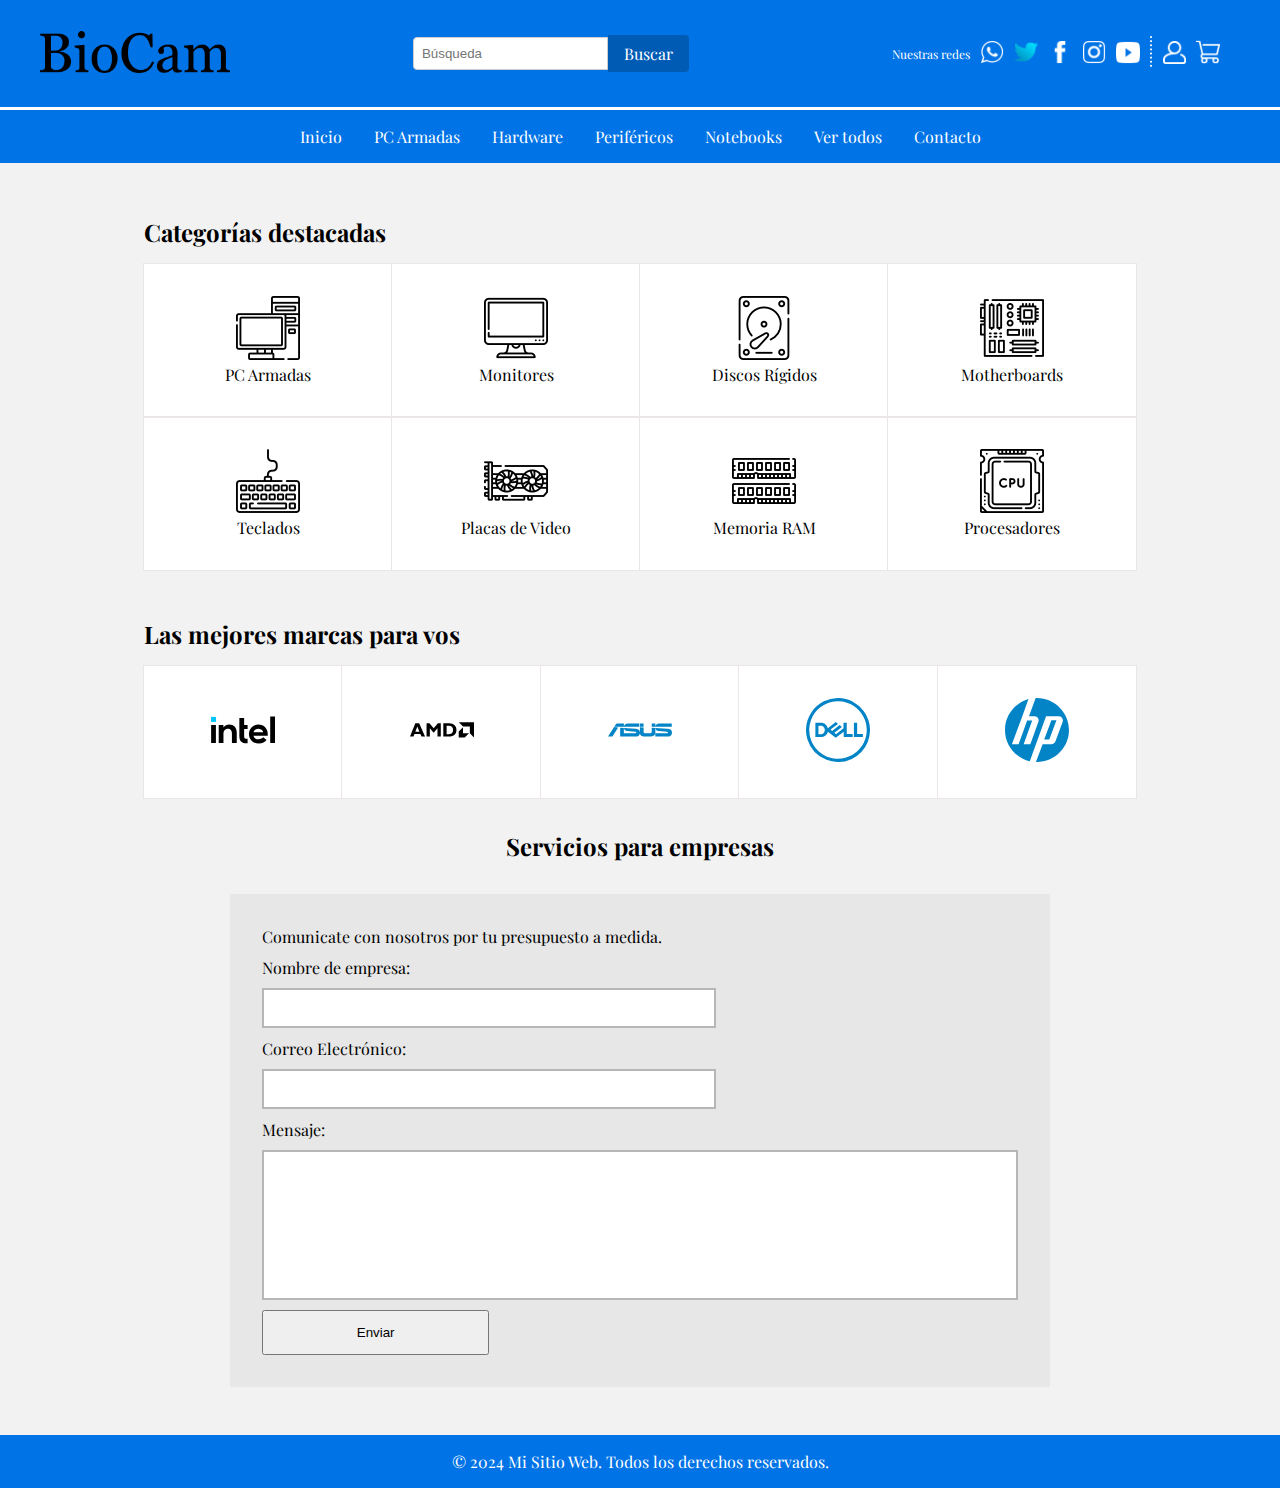
==== commit fffa883d: "se agregó seccion de marcas. se modifico formulario de servicios" ====
--- a/index.html
+++ b/index.html
@@ -142,8 +142,8 @@
     <img src="/img/168.png" alt=""/>
 </section>
 
-<div id="row">
-    <h2 id="header-cat">Categorías destacadas</h2>
+<div class="row">
+    <h2 class="header-cat">Categorías destacadas</h2>
     <div class="column">
         <div class="card">
             <a href=""><img src="img/pc.png" alt="pc"></a>
@@ -191,27 +191,70 @@
         </div>
 
     </div>
+
 </div>
 
-<main>
+<div class="row">
+    <h2 class="header-cat">Las mejores marcas para vos</h2>
+    <div class="column-marcas">
+        <div class="card">
+            <a href="">
+                <img src="img/LogosIntel.svg" alt="" width="64" height="64">
+            </a>
+        </div>
+    </div>
+
+    <div class="column-marcas">
+        <div class="card">
+            <a href="">
+                <img src="img/LogosAmd.svg" width="64" height="64">
+            </a>
+        </div>
+    </div>
+
+    <div class="column-marcas">
+        <div class="card">
+            <a href="">
+                <img src="img/SimpleIconsAsus.svg" width="64" height="64">
+            </a>
+        </div>
+    </div>
+
+    <div class="column-marcas">
+        <div class="card">
+            <a href="">
+                <img src="img/CibDell.svg" width="64" height="64">
+            </a>
+        </div>
+    </div>
+
+    <div class="column-marcas">
+        <div class="card">
+            <a href="">
+                <img src="img/CibHp.svg" width="64" height="64"></a>
+        </div>
+    </div>
+</div>
+
+<section>
     <div class="container">
-        <h2>Servicios para empresas</h2>
-
-        <form id="contactForm">
-            <p>Comunicate con nosotros por tu presupuesto a medida.</p>
-            <label for="name">Nombre de empresa:</label>
+        <h2 id="header-cform">Servicios para empresas</h2>
+
+        <form id="contact-form">
+            <p id="titulo-form">Comunicate con nosotros por tu presupuesto a medida.</p>
+            <label for="name" class="label-form">Nombre de empresa:</label>
             <input type="text" id="name" name="name" required/>
 
-            <label for="email">Correo Electrónico:</label>
+            <label for="email" class="label-form">Correo Electrónico:</label>
             <input type="email" id="email" name="email" required/>
 
-            <label for="message">Mensaje:</label>
+            <label for="message" class="label-form">Mensaje:</label>
             <textarea id="message" name="message" rows="4" required></textarea>
 
             <input type="submit" value="Enviar"/>
         </form>
     </div>
-</main>
+</section>
 
 <footer>
     <section>
--- a/css/styles.css
+++ b/css/styles.css
@@ -12,8 +12,8 @@
     display: flex;
     flex-direction: column;
     min-height: 100vh;
-    background-color: #f7f9fc;
-    color: #333;
+    background-color: #f2f2f2;
+    /*color: #333;*/
 }
 
 /* Estilos navegacion */
@@ -84,8 +84,7 @@
     color: white;
     padding: 1rem 0;
     text-align: center;
-    /* justify-content: center;
-    position: relative; */
+    border-bottom: solid white 3px;
 }
 
 #areas {
@@ -193,46 +192,66 @@
 
 /* Estilos categorías destacadas */
 
-#row {
-    display: inline-block;
+.row {
+    display: block;
     width: 80%;
     margin: 0 auto;
     justify-content: center;
     padding: 1rem;
     flex-wrap: wrap;
+    max-width: 1200px;
 }
 
 .column {
     float: left;
     width: 25%;
-    padding: 0 auto;
+    padding: 0;
+    background-color: white;
 }
 
 .card {
     display: block;
     justify-content: center;
     text-align: center;
+    flex-wrap: wrap;
     padding: 2rem;
     outline: 1px solid #eae6e6;
+    overflow: hidden;
 }
 
 .card a i {
     font-size: 2rem;
 }
 
-.card:hover {
-    box-shadow: 0 4px 8px 0 rgba(0, 0, 0, 0.2);
-}
-
 .card-text {
     font-size: 1rem;
-}
-
-#header-cat {
+    overflow: hidden;
+    text-overflow: ellipsis;
+}
+
+.card:hover {
+    box-shadow: 0 4px 8px 0 rgba(0, 0, 0, 0.4);
+}
+
+.header-cat {
     margin: 1rem auto;
 }
 
+/*Estilos marcas*/
+
+.column-marcas {
+    float: left;
+    width: 20%;
+    padding: 0;
+    background-color: white;
+}
+
 /* Estilos formulario index */
+
+#header-cform {
+    text-align: center;
+    margin: 1rem;
+}
 
 .container {
     display: block;
@@ -241,15 +260,38 @@
     justify-content: center;
     padding-bottom: 1rem;
     border-radius: 5px;
-    background-color: #f2f2f2;
-}
-
-#contactForm {
-    /* width: 100%; */
-    display: flex;
-    justify-content: space-between;
+}
+
+#contact-form {
+    background-color: #e7e7e7;
+    width: 80%;
+    display: grid;
+    row-gap: 10px;
     margin: 2rem auto;
     padding: 2rem;
+}
+
+#name, #email {
+    box-sizing: border-box;
+    width: 60%;
+    height: 40px;
+}
+
+#name, #email, #message {
+    border: 2px solid #b7b6b6;
+}
+
+#message {
+    box-sizing: border-box;
+    resize: none;
+    width: 100%;
+    height: 150px;
+}
+
+input[type='submit'] {
+    width: 30%;
+    height: 45px;
+    cursor: pointer;
 }
 
 /* Estilos específicos para los formularios */
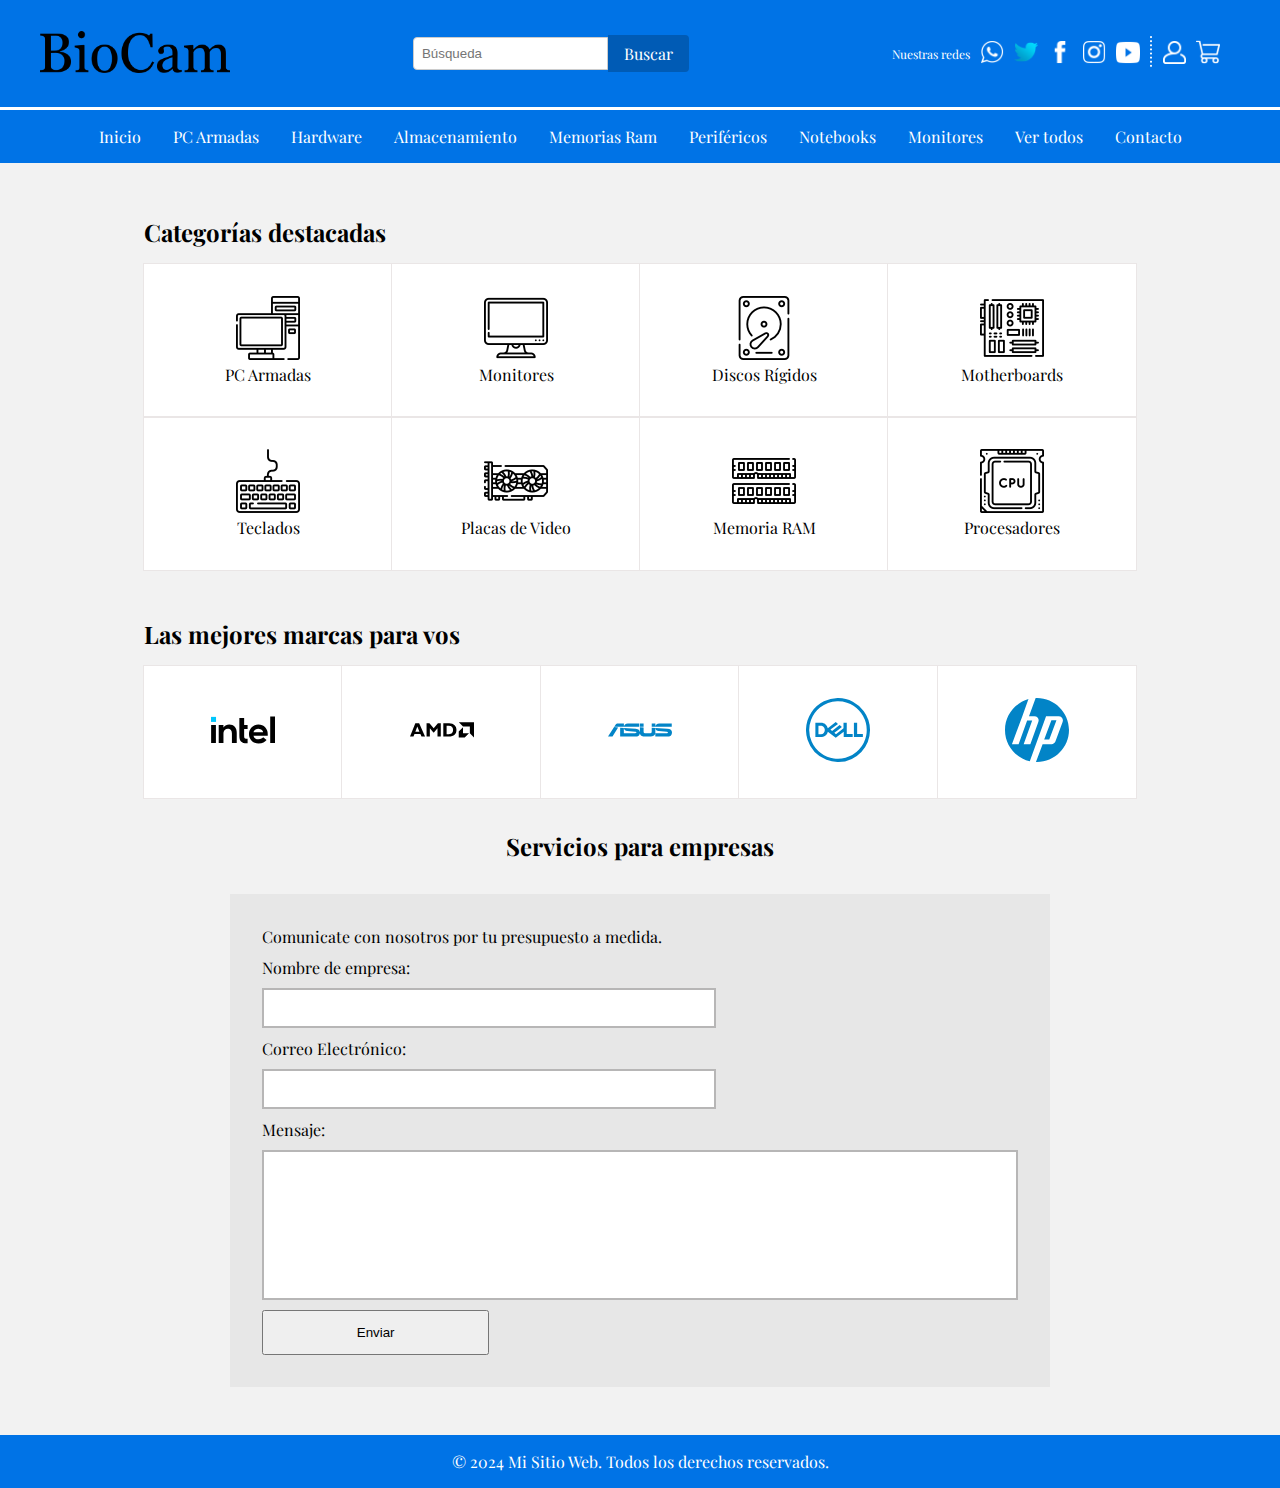
==== commit c9ac6c0a: "se agregaron categorias nuevas a barra de navegacion" ====
--- a/index.html
+++ b/index.html
@@ -72,7 +72,7 @@
                     <img src="./img/icn-nav-user.png" alt=""/>
                 </a>
                 <div class="dropdown-content">
-                    <a href="login.html">Iniciar Sesión</a>
+                    <a href="sitio/login.html">Iniciar Sesión</a>
                 </div>
             </div>
             <div id="area-cart">
@@ -85,57 +85,7 @@
 </header>
 
 <nav id="topnav">
-    <div class="navItems">
-        <a href="index.html">Inicio</a>
-    </div>
-
-    <div class="navItems">
-        <a href="sitio/pc-armadas.html">PC Armadas</a>
-        <div class="dropdown-content">
-            <a href="">PC Gamer</a>
-            <a href="">PC Oficina</a>
-            <a href="">PC Workstation</a>
-        </div>
-    </div>
-
-    <div class="navItems">
-        <a href="sitio/hardware.html">Hardware</a>
-        <div class="dropdown-content">
-            <a href="">Placas de Video</a>
-            <a href="">Componentes</a>
-            <a href="">Almacenamiento</a>
-            <a href="">Memorias RAM</a>
-            <a href="">Procesadores</a>
-        </div>
-    </div>
-
-    <div class="navItems">
-        <a href="sitio/perifericos.html">Periféricos</a>
-        <div class="dropdown-content">
-            <a href="">Auriculares</a>
-            <a href="">Teclados y Mouses</a>
-            <a href="">Streaming</a>
-            <a href="">Accesorios</a>
-            <a href="">Otros</a>
-        </div>
-    </div>
-
-    <div class="navItems">
-        <a href="sitio/notebooks.html">Notebooks</a>
-        <div class="dropdown-content">
-            <a href="">Netbooks</a>
-            <a href="">Notebooks</a>
-            <a href="">Macbook</a>
-        </div>
-    </div>
-
-    <div class="navItems">
-        <a href="sitio/ver-todos.html">Ver todos</a>
-    </div>
-
-    <div class="navItems">
-        <a href="contact.html"> Contacto</a>
-    </div>
+
 </nav>
 
 <section class="setup-img">
@@ -264,5 +214,6 @@
 
 <script src="./js/login.js" defer></script>
 <script src="./js/registro.js" defer></script>
+<script type="module" src="./js/navCategories.js" defer></script>
 </body>
 </html>
